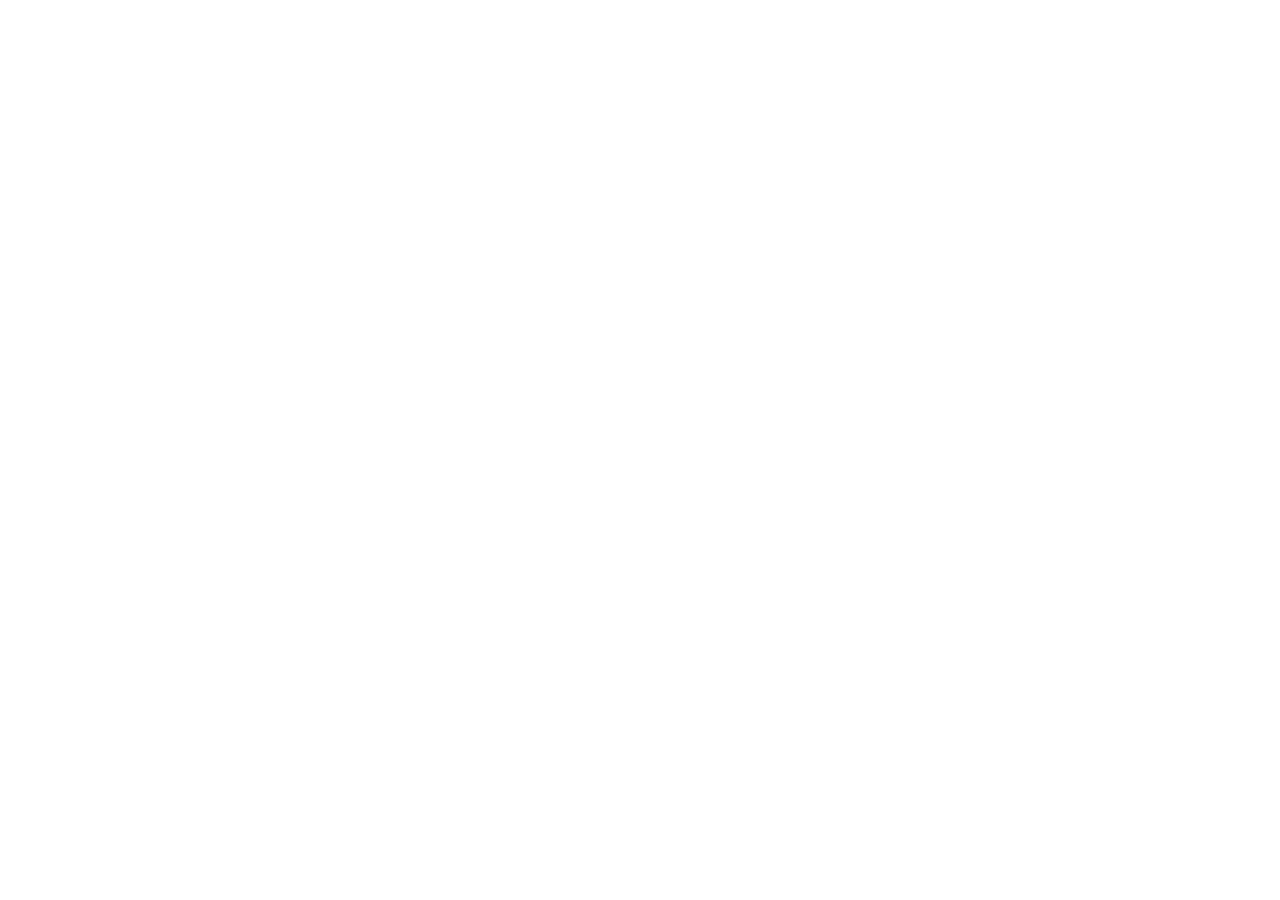
==== index.html @ 30a76b12 "se creo la base del proyecto" ====
<!doctype html>
<html lang="es">
  <head>
    <meta charset="UTF-8" />
    <meta name="viewport" content="width=device-width, initial-scale=1.0" />
    <title>Document</title>
  </head>
  <body></body>
</html>
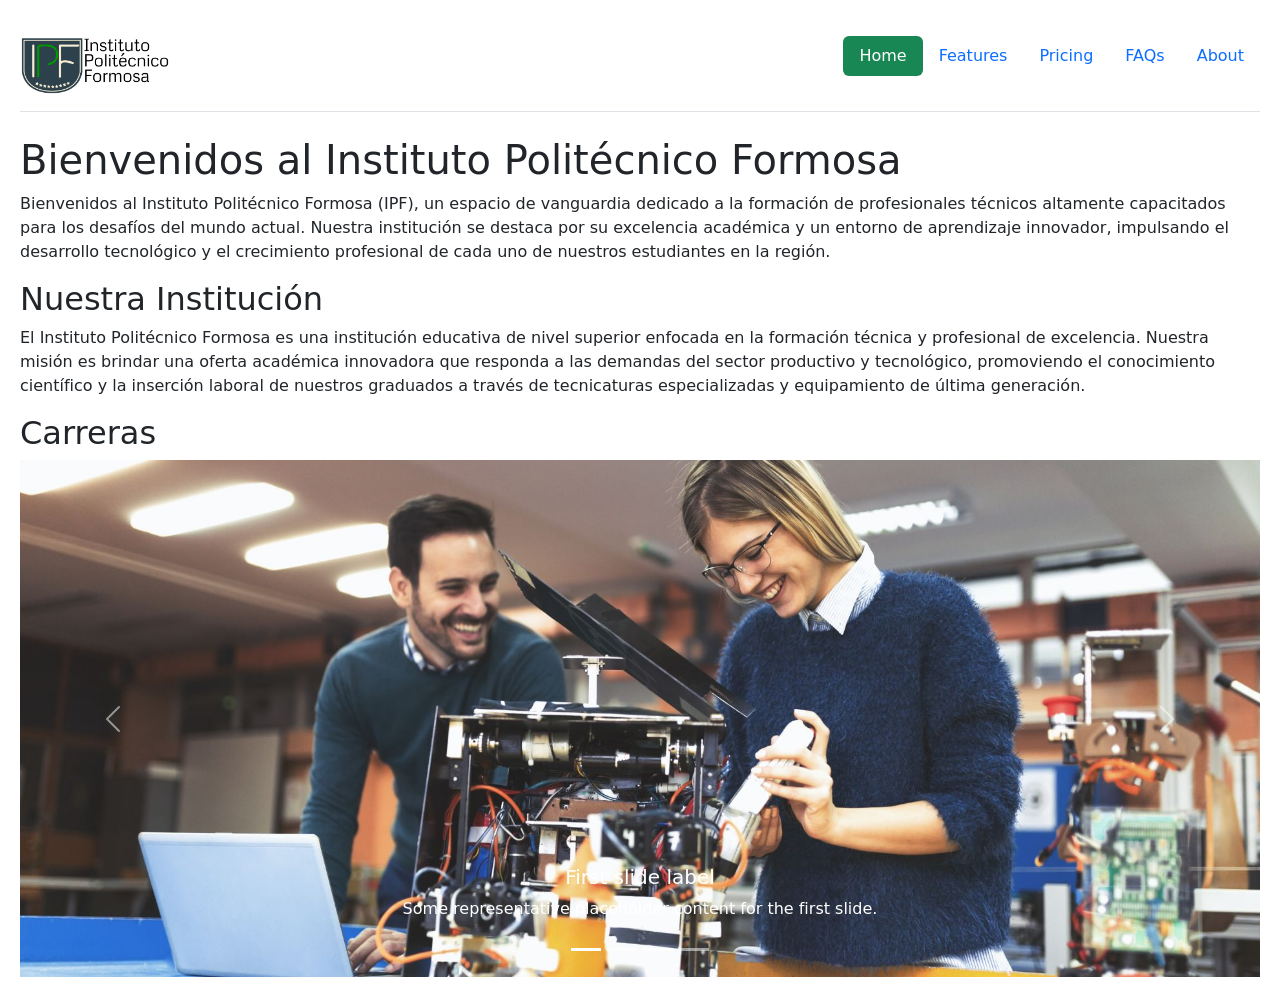
==== commit caf11dc2: "Se establecio la base de la pagina index" ====
--- a/index.html
+++ b/index.html
@@ -1,9 +1,110 @@
 <!doctype html>
 <html lang="es">
-  <head>
-    <meta charset="UTF-8" />
-    <meta name="viewport" content="width=device-width, initial-scale=1.0" />
-    <title>Document</title>
-  </head>
-  <body></body>
-</html>
+
+<head>
+  <meta charset="UTF-8" />
+  <meta name="viewport" content="width=device-width, initial-scale=1.0" />
+  <link href="https://cdn.jsdelivr.net/npm/bootstrap@5.3.8/dist/css/bootstrap.min.css" rel="stylesheet"
+    integrity="sha384-sRIl4kxILFvY47J16cr9ZwB07vP4J8+LH7qKQnuqkuIAvNWLzeN8tE5YBujZqJLB" crossorigin="anonymous">
+  <link rel="stylesheet" href="https://cdn.jsdelivr.net/npm/bootstrap-icons@1.13.1/font/bootstrap-icons.min.css">
+  <link rel="stylesheet" href="asset/css/styles.css">
+  <title>Document</title>
+</head>
+
+<body>
+  <header class="d-flex flex-wrap justify-content-center py-3 mb-4 border-bottom"> <a href="/"
+      class="d-flex align-items-center mb-3 mb-md-0 me-md-auto link-body-emphasis text-decoration-none">
+      <img src="asset/img/logo.png" alt="" srcset="" width="150px">
+    </a>
+    <nav>
+
+
+      <ul class="nav nav-pills">
+        <li class="nav-item"><a href="#" class="nav-link active bg-success" aria-current="page">Home</a></li>
+        <li class="nav-item"><a href="#" class="nav-link ">Features</a></li>
+        <li class="nav-item"><a href="#" class="nav-link">Pricing</a></li>
+        <li class="nav-item"><a href="#" class="nav-link">FAQs</a></li>
+        <li class="nav-item"><a href="#" class="nav-link">About</a></li>
+      </ul>
+    </nav>
+  </header>
+  <main>
+    <section class="">
+      <h1>Bienvenidos al Instituto Politécnico Formosa</h1>
+      <p>Bienvenidos al Instituto Politécnico Formosa (IPF), un espacio de vanguardia dedicado a la formación de
+        profesionales técnicos altamente capacitados para los desafíos del mundo actual. Nuestra institución se destaca
+        por su excelencia académica y un entorno de aprendizaje innovador, impulsando el desarrollo tecnológico y el
+        crecimiento profesional de cada uno de nuestros estudiantes en la región.</p>
+    </section>
+    <section>
+      <h2>Nuestra Institución</h2>
+      <p>El Instituto Politécnico Formosa es una institución educativa de nivel superior enfocada en la formación
+        técnica y profesional de excelencia. Nuestra misión es brindar una oferta académica innovadora que responda a
+        las demandas del sector productivo y tecnológico, promoviendo el conocimiento científico y la inserción laboral
+        de nuestros graduados a través de tecnicaturas especializadas y equipamiento de última generación.</p>
+    </section>
+    <section class="">
+      <h2>Carreras</h2>
+      <div id="carouselExampleCaptions" class="carousel slide">
+        <div class="carousel-indicators">
+          <button type="button" data-bs-target="#carouselExampleCaptions" data-bs-slide-to="0" class="active"
+            aria-current="true" aria-label="Slide 1"></button>
+          <button type="button" data-bs-target="#carouselExampleCaptions" data-bs-slide-to="1"
+            aria-label="Slide 2"></button>
+          <button type="button" data-bs-target="#carouselExampleCaptions" data-bs-slide-to="2"
+            aria-label="Slide 3"></button>
+          <button type="button" data-bs-target="#carouselExampleCaptions" data-bs-slide-to="3"
+            aria-label="Slide 4"></button>
+        </div>
+        <div class="carousel-inner">
+          <div class="carousel-item active">
+            <img src="asset/img/mecatronica.jpg" class="d-block w-100" alt="...">
+            <div class="carousel-caption d-none d-md-block">
+              <h5>First slide label</h5>
+              <p>Some representative placeholder content for the first slide.</p>
+            </div>
+          </div>
+          <div class="carousel-item">
+            <img src="asset/img/quimica industrial.jpg" class="d-block w-100" alt="...">
+            <div class="carousel-caption d-none d-md-block">
+              <h5>Second slide label</h5>
+              <p>Some representative placeholder content for the second slide.</p>
+            </div>
+          </div>
+          <div class="carousel-item">
+            <img src="asset/img/desarrollo multiplataforma.png" class="d-block w-100" alt="...">
+            <div class="carousel-caption d-none d-md-block">
+              <h5>Third slide label</h5>
+              <p>Some representative placeholder content for the third slide.</p>
+            </div>
+          </div>
+          <div class="carousel-item">
+            <img src="asset/img/telecomunicaciones.jpeg" class="d-block w-100" alt="...">
+            <div class="carousel-caption d-none d-md-block">
+              <h5>Third slide label</h5>
+              <p>Some representative placeholder content for the third slide.</p>
+            </div>
+          </div>
+        </div>
+        <button class="carousel-control-prev" type="button" data-bs-target="#carouselExampleCaptions"
+          data-bs-slide="prev">
+          <span class="carousel-control-prev-icon" aria-hidden="true"></span>
+          <span class="visually-hidden">Previous</span>
+        </button>
+        <button class="carousel-control-next" type="button" data-bs-target="#carouselExampleCaptions"
+          data-bs-slide="next">
+          <span class="carousel-control-next-icon" aria-hidden="true"></span>
+          <span class="visually-hidden">Next</span>
+        </button>
+      </div>
+    </section>
+  </main>
+  <footer>
+
+  </footer>
+  <script src="https://cdn.jsdelivr.net/npm/bootstrap@5.3.8/dist/js/bootstrap.bundle.min.js"
+    integrity="sha384-FKyoEForCGlyvwx9Hj09JcYn3nv7wiPVlz7YYwJrWVcXK/BmnVDxM+D2scQbITxI"
+    crossorigin="anonymous"></script>
+</body>
+
+</html>
--- a/asset/css/styles.css
+++ b/asset/css/styles.css
@@ -0,0 +1,5 @@
+body{
+    background-color: rgb(255, 255, 255) !important;
+    margin: 20px; 
+    box-sizing: border-box;
+} 
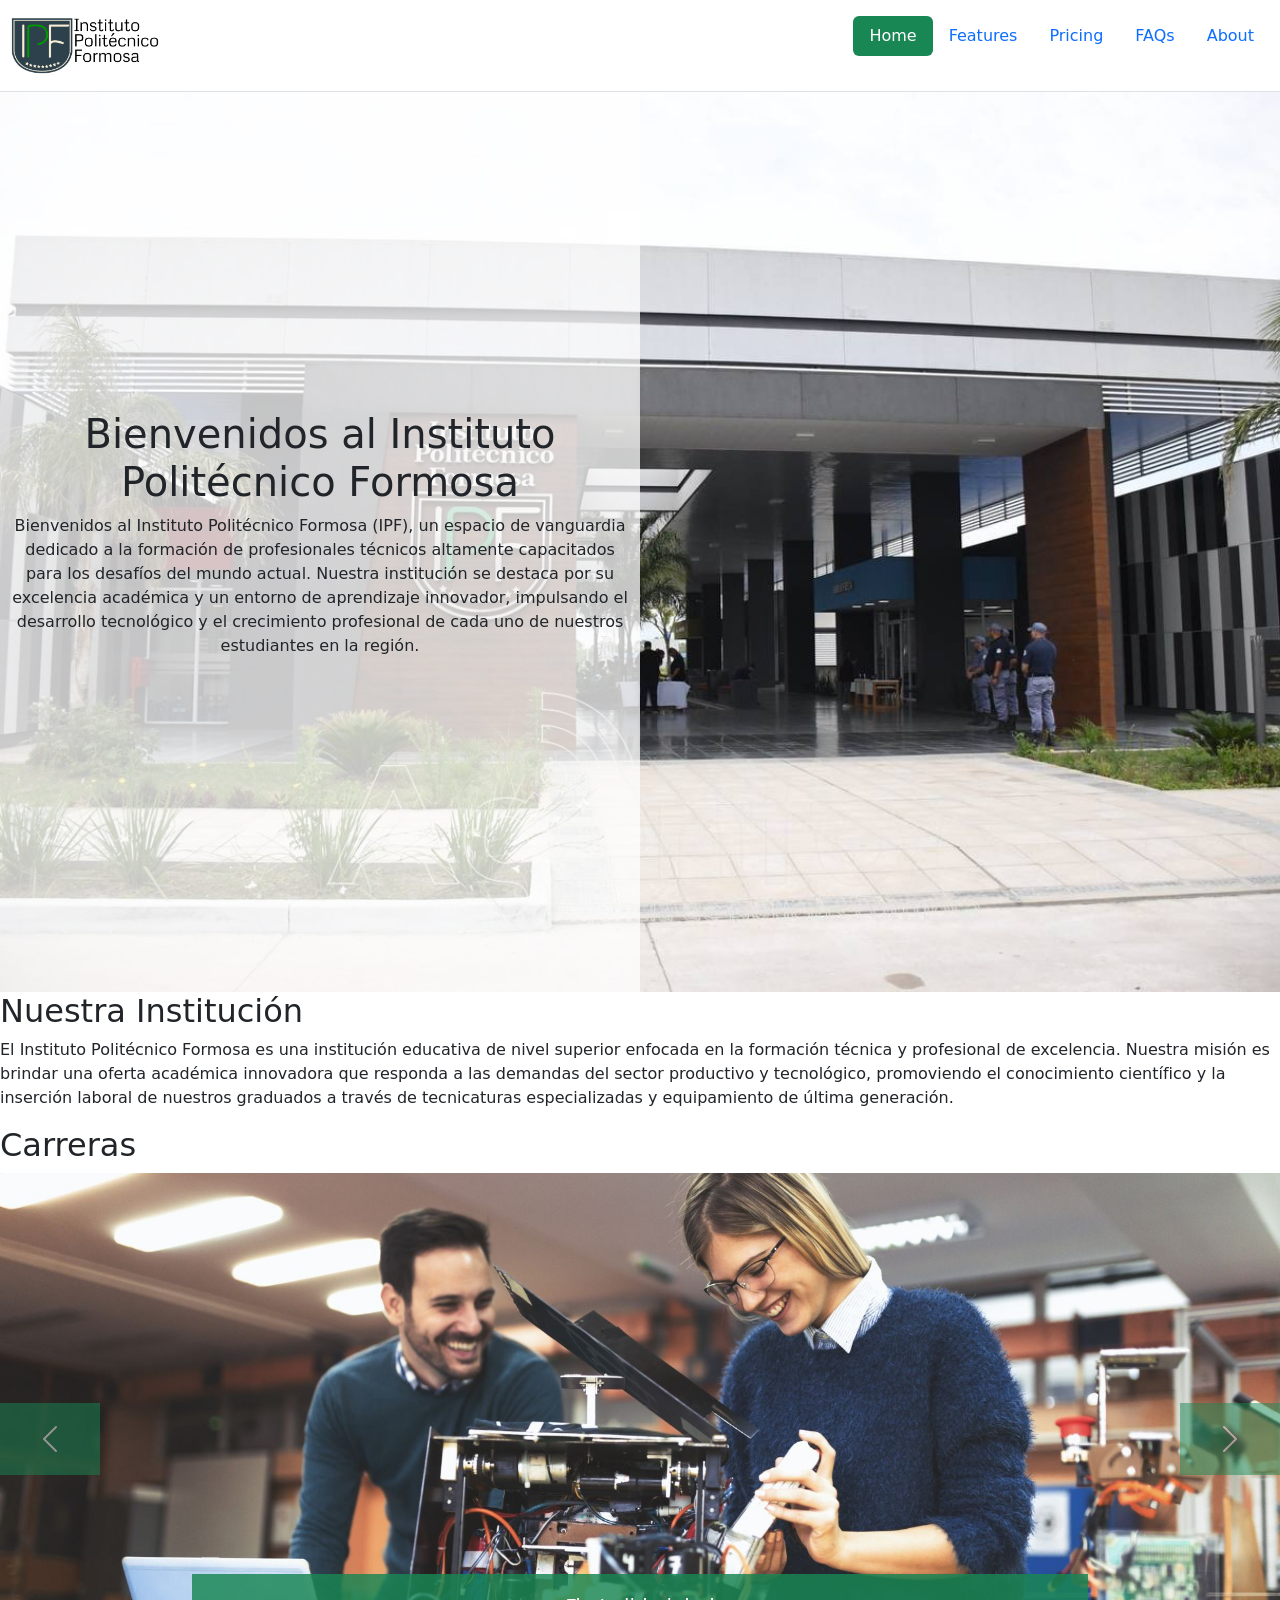
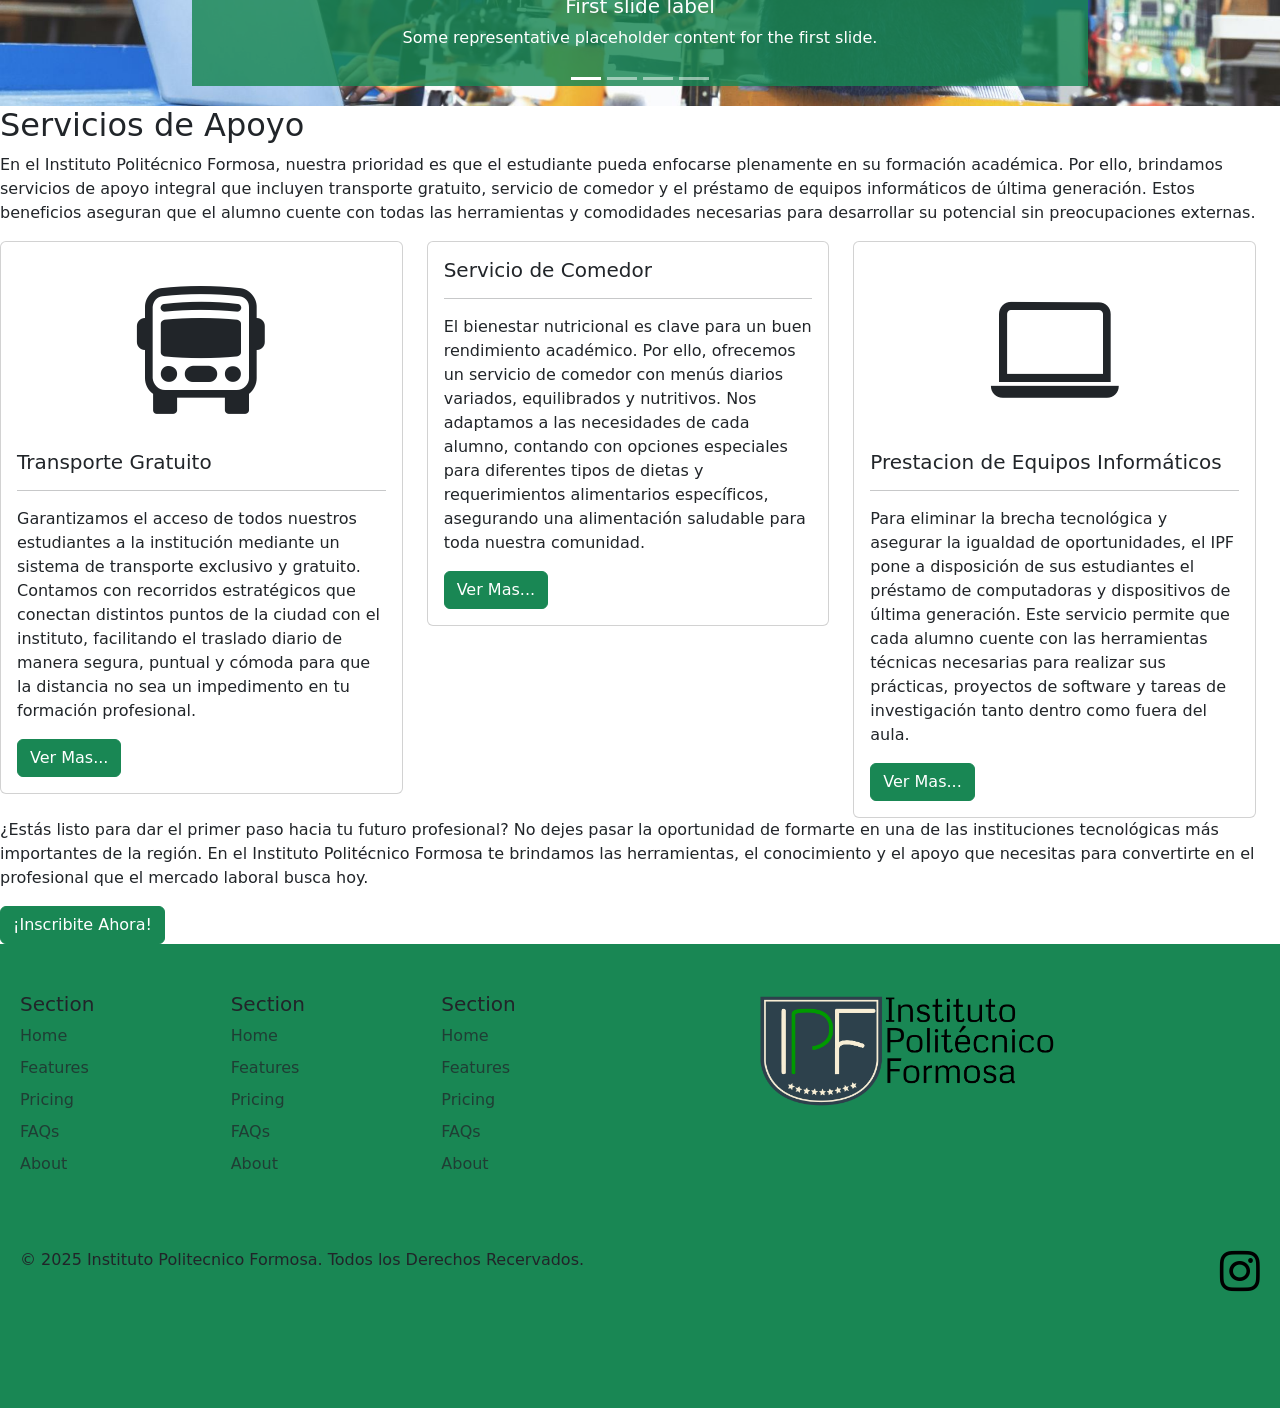
==== commit d65b2de3: "se determino el contenido de la pagina index" ====
--- a/index.html
+++ b/index.html
@@ -17,8 +17,6 @@
       <img src="asset/img/logo.png" alt="" srcset="" width="150px">
     </a>
     <nav>
-
-
       <ul class="nav nav-pills">
         <li class="nav-item"><a href="#" class="nav-link active bg-success" aria-current="page">Home</a></li>
         <li class="nav-item"><a href="#" class="nav-link ">Features</a></li>
@@ -28,13 +26,17 @@
       </ul>
     </nav>
   </header>
+  <div class='separador-nav'></div>
   <main>
-    <section class="">
-      <h1>Bienvenidos al Instituto Politécnico Formosa</h1>
-      <p>Bienvenidos al Instituto Politécnico Formosa (IPF), un espacio de vanguardia dedicado a la formación de
-        profesionales técnicos altamente capacitados para los desafíos del mundo actual. Nuestra institución se destaca
-        por su excelencia académica y un entorno de aprendizaje innovador, impulsando el desarrollo tecnológico y el
-        crecimiento profesional de cada uno de nuestros estudiantes en la región.</p>
+    <section class="bienvenida">
+      <div class="cont-text">
+        <h1>Bienvenidos al Instituto Politécnico Formosa</h1>
+        <p>Bienvenidos al Instituto Politécnico Formosa (IPF), un espacio de vanguardia dedicado a la formación de
+          profesionales técnicos altamente capacitados para los desafíos del mundo actual. Nuestra institución se
+          destaca
+          por su excelencia académica y un entorno de aprendizaje innovador, impulsando el desarrollo tecnológico y el
+          crecimiento profesional de cada uno de nuestros estudiantes en la región.</p>
+      </div>
     </section>
     <section>
       <h2>Nuestra Institución</h2>
@@ -45,7 +47,7 @@
     </section>
     <section class="">
       <h2>Carreras</h2>
-      <div id="carouselExampleCaptions" class="carousel slide">
+      <div id="carouselExampleCaptions" class="carousel slide ">
         <div class="carousel-indicators">
           <button type="button" data-bs-target="#carouselExampleCaptions" data-bs-slide-to="0" class="active"
             aria-current="true" aria-label="Slide 1"></button>
@@ -86,21 +88,125 @@
             </div>
           </div>
         </div>
-        <button class="carousel-control-prev" type="button" data-bs-target="#carouselExampleCaptions"
+        <button class="carousel-control-prev bg-success" type="button" data-bs-target="#carouselExampleCaptions"
           data-bs-slide="prev">
           <span class="carousel-control-prev-icon" aria-hidden="true"></span>
           <span class="visually-hidden">Previous</span>
         </button>
-        <button class="carousel-control-next" type="button" data-bs-target="#carouselExampleCaptions"
+        <button class="carousel-control-next bg-success" type="button" data-bs-target="#carouselExampleCaptions"
           data-bs-slide="next">
           <span class="carousel-control-next-icon" aria-hidden="true"></span>
           <span class="visually-hidden">Next</span>
         </button>
       </div>
     </section>
+    <section>
+      <h2>Servicios de Apoyo</h2>
+      <p>En el Instituto Politécnico Formosa, nuestra prioridad es que el estudiante pueda enfocarse plenamente en su
+        formación académica. Por ello, brindamos servicios de apoyo integral que incluyen transporte gratuito, servicio
+        de comedor y el préstamo de equipos informáticos de última generación. Estos beneficios aseguran que el alumno
+        cuente con todas las herramientas y comodidades necesarias para desarrollar su potencial sin preocupaciones
+        externas.</p>
+      <div class="row servicios">
+        <div class="col-sm-4 mb-3 mb-sm-0">
+          <div class="card">
+            <div class="card-body">
+              <div class="icon-card"><i class="bi bi-bus-front"></i></div>
+              <h5 class="card-title">Transporte Gratuito</h5>
+              <hr>
+              <p class="card-text">Garantizamos el acceso de todos nuestros estudiantes a la institución mediante un
+                sistema de transporte exclusivo y gratuito. Contamos con recorridos estratégicos que conectan distintos
+                puntos de la ciudad con el instituto, facilitando el traslado diario de manera segura, puntual y cómoda
+                para que la distancia no sea un impedimento en tu formación profesional.</p>
+              <a href="#" class="btn btn-success">Ver Mas...</a>
+            </div>
+          </div>
+        </div>
+        <div class="col-sm-4">
+          <div class="card">
+            <div class="card-body">
+              <div class="icon-card"><i class="bi bi-fork-knife"></i></div>
+              <h5 class="card-title">Servicio de Comedor</h5>
+              <hr>
+              <p class="card-text">El bienestar nutricional es clave para un buen rendimiento académico. Por ello,
+                ofrecemos un servicio de comedor con menús diarios variados, equilibrados y nutritivos. Nos adaptamos a
+                las necesidades de cada alumno, contando con opciones especiales para diferentes tipos de dietas y
+                requerimientos alimentarios específicos, asegurando una alimentación saludable para toda nuestra
+                comunidad.</p>
+              <a href="#" class="btn btn-success">Ver Mas...</a>
+            </div>
+          </div>
+        </div>
+        <div class="col-sm-4">
+          <div class="card">
+            <div class="card-body">
+              <div class="icon-card"><i class="bi bi-laptop"></i></div>
+              <h5 class="card-title">Prestacion de Equipos Informáticos</h5>
+              <hr>
+              <p class="card-text">Para eliminar la brecha tecnológica y asegurar la igualdad de oportunidades, el IPF
+                pone a disposición de sus estudiantes el préstamo de computadoras y dispositivos de última generación.
+                Este servicio permite que cada alumno cuente con las herramientas técnicas necesarias para realizar sus
+                prácticas, proyectos de software y tareas de investigación tanto dentro como fuera del aula.</p>
+              <a href="#" class="btn btn-success">Ver Mas...</a>
+            </div>
+          </div>
+        </div>
+      </div>
+    </section>
+    <section>
+      <p>
+        ¿Estás listo para dar el primer paso hacia tu futuro profesional? No dejes pasar la oportunidad de formarte en
+        una de las instituciones tecnológicas más importantes de la región. En el Instituto Politécnico Formosa te
+        brindamos las herramientas, el conocimiento y el apoyo que necesitas para convertirte en el profesional que el
+        mercado laboral busca hoy.
+      </p>
+      <a href="#" class="btn btn-success">¡Inscribite Ahora!</a>
+    </section>
   </main>
-  <footer>
-
+  <footer class="py-5 bg-success">
+    <div class="row">
+      <div class="col-6 col-md-2 mb-3">
+        <h5>Section</h5>
+        <ul class="nav flex-column">
+          <li class="nav-item mb-2"><a href="#" class="nav-link p-0 text-body-secondary">Home</a></li>
+          <li class="nav-item mb-2"><a href="#" class="nav-link p-0 text-body-secondary">Features</a></li>
+          <li class="nav-item mb-2"><a href="#" class="nav-link p-0 text-body-secondary">Pricing</a></li>
+          <li class="nav-item mb-2"><a href="#" class="nav-link p-0 text-body-secondary">FAQs</a></li>
+          <li class="nav-item mb-2"><a href="#" class="nav-link p-0 text-body-secondary">About</a></li>
+        </ul>
+      </div>
+      <div class="col-6 col-md-2 mb-3">
+        <h5>Section</h5>
+        <ul class="nav flex-column">
+          <li class="nav-item mb-2"><a href="#" class="nav-link p-0 text-body-secondary">Home</a></li>
+          <li class="nav-item mb-2"><a href="#" class="nav-link p-0 text-body-secondary">Features</a></li>
+          <li class="nav-item mb-2"><a href="#" class="nav-link p-0 text-body-secondary">Pricing</a></li>
+          <li class="nav-item mb-2"><a href="#" class="nav-link p-0 text-body-secondary">FAQs</a></li>
+          <li class="nav-item mb-2"><a href="#" class="nav-link p-0 text-body-secondary">About</a></li>
+        </ul>
+      </div>
+      <div class="col-6 col-md-2 mb-3">
+        <h5>Section</h5>
+        <ul class="nav flex-column">
+          <li class="nav-item mb-2"><a href="#" class="nav-link p-0 text-body-secondary">Home</a></li>
+          <li class="nav-item mb-2"><a href="#" class="nav-link p-0 text-body-secondary">Features</a></li>
+          <li class="nav-item mb-2"><a href="#" class="nav-link p-0 text-body-secondary">Pricing</a></li>
+          <li class="nav-item mb-2"><a href="#" class="nav-link p-0 text-body-secondary">FAQs</a></li>
+          <li class="nav-item mb-2"><a href="#" class="nav-link p-0 text-body-secondary">About</a></li>
+        </ul>
+      </div>
+      <div class="col-md-5 offset-md-1 mb-3">
+        <img src="asset/img/logo.png" alt="" srcset="" width="300px">
+      </div>
+    </div>
+    <div class="d-flex flex-column flex-sm-row justify-content-between py-4 my-4 ">
+      <p>© 2025 Instituto Politecnico Formosa. Todos los Derechos Recervados.</p>
+      <ul class="list-unstyled d-flex">
+        <li class="ms-3"><a class="link-body-emphasis display-6" href="#" aria-label="Facebook">
+            <i class="bi bi-instagram tex"></i>
+          </a></li>
+      </ul>
+    </div>
   </footer>
   <script src="https://cdn.jsdelivr.net/npm/bootstrap@5.3.8/dist/js/bootstrap.bundle.min.js"
     integrity="sha384-FKyoEForCGlyvwx9Hj09JcYn3nv7wiPVlz7YYwJrWVcXK/BmnVDxM+D2scQbITxI"
--- a/asset/css/styles.css
+++ b/asset/css/styles.css
@@ -1,5 +1,67 @@
 body{
+    margin: 0;
+    padding: 0;
     background-color: rgb(255, 255, 255) !important;
-    margin: 20px; 
     box-sizing: border-box;
 } 
+
+header{
+    position: fixed;
+    z-index: 6;
+    width: 100%;
+    padding: 10px;
+    background-color: rgba(255, 255, 255, 0.842);
+}
+
+.separador-nav{
+    height: 92px;
+}
+
+.icon-card{
+    font-size: 128px;
+    text-align: center;
+}
+
+footer{
+padding: 20px;
+}
+
+.servicios{
+    width: 100%;
+    box-sizing: border-box;
+}
+
+
+.carousel-control-prev,
+.carousel-control-next{
+    max-height: 100px;
+    width: 100px;
+    align-self: center;
+    padding: 20px 0;
+    box-sizing: border-box;
+}
+
+.carousel-caption{
+   background-color: rgba(25, 135, 84, 0.829) !important;
+}
+
+.bienvenida{
+    width: 100%;
+    min-height:100vh;
+    background-image: url(../img/ipffachada.jpeg);
+    background-size: cover;
+    background-position: center;
+    display: flex;
+}
+
+.cont-text{
+    background-color: rgba(255, 255, 255, 0.74);
+    padding: 10px;
+    max-width: 50%;
+    
+    display: flex;
+    flex-direction: column;   /* Alinea H1 y P uno arriba del otro */
+    justify-content: center;  /* Centrado vertical */
+    align-items: center;      /* Centrado horizontal */
+    text-align: center;
+}
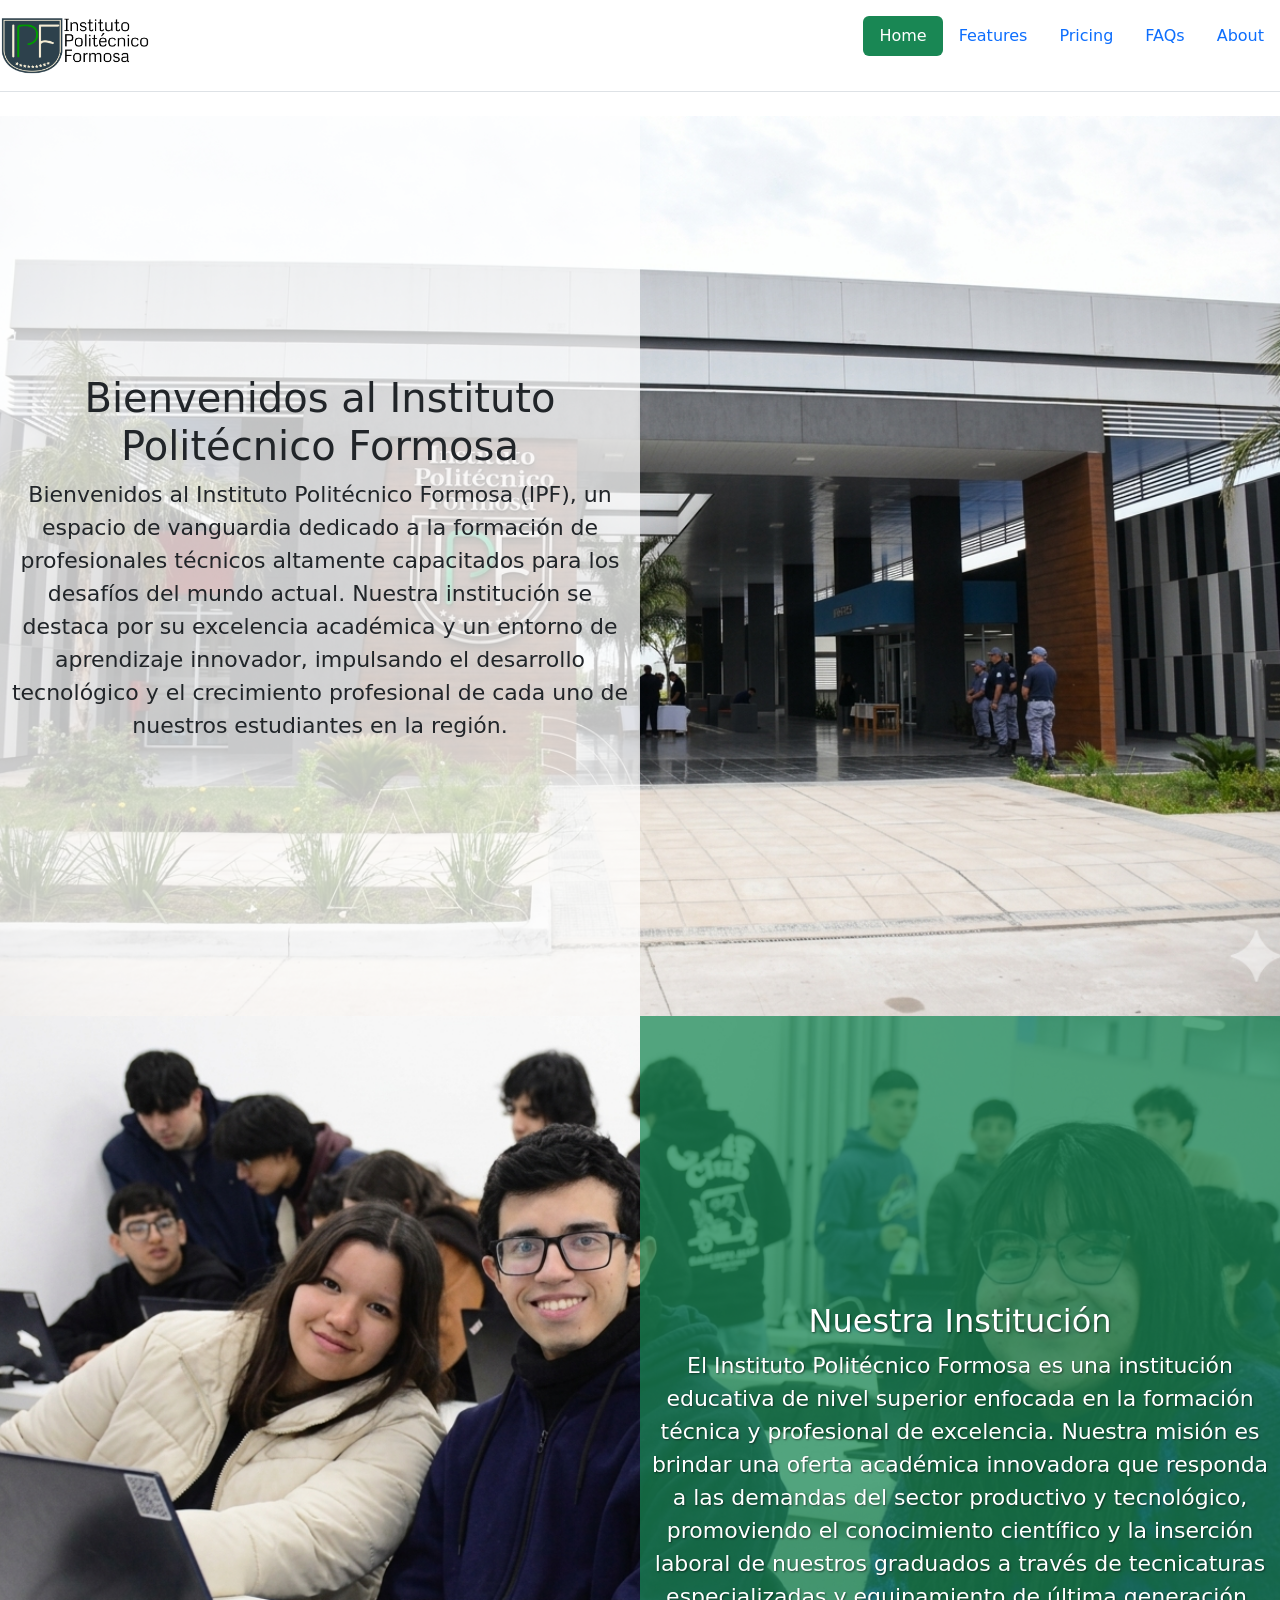
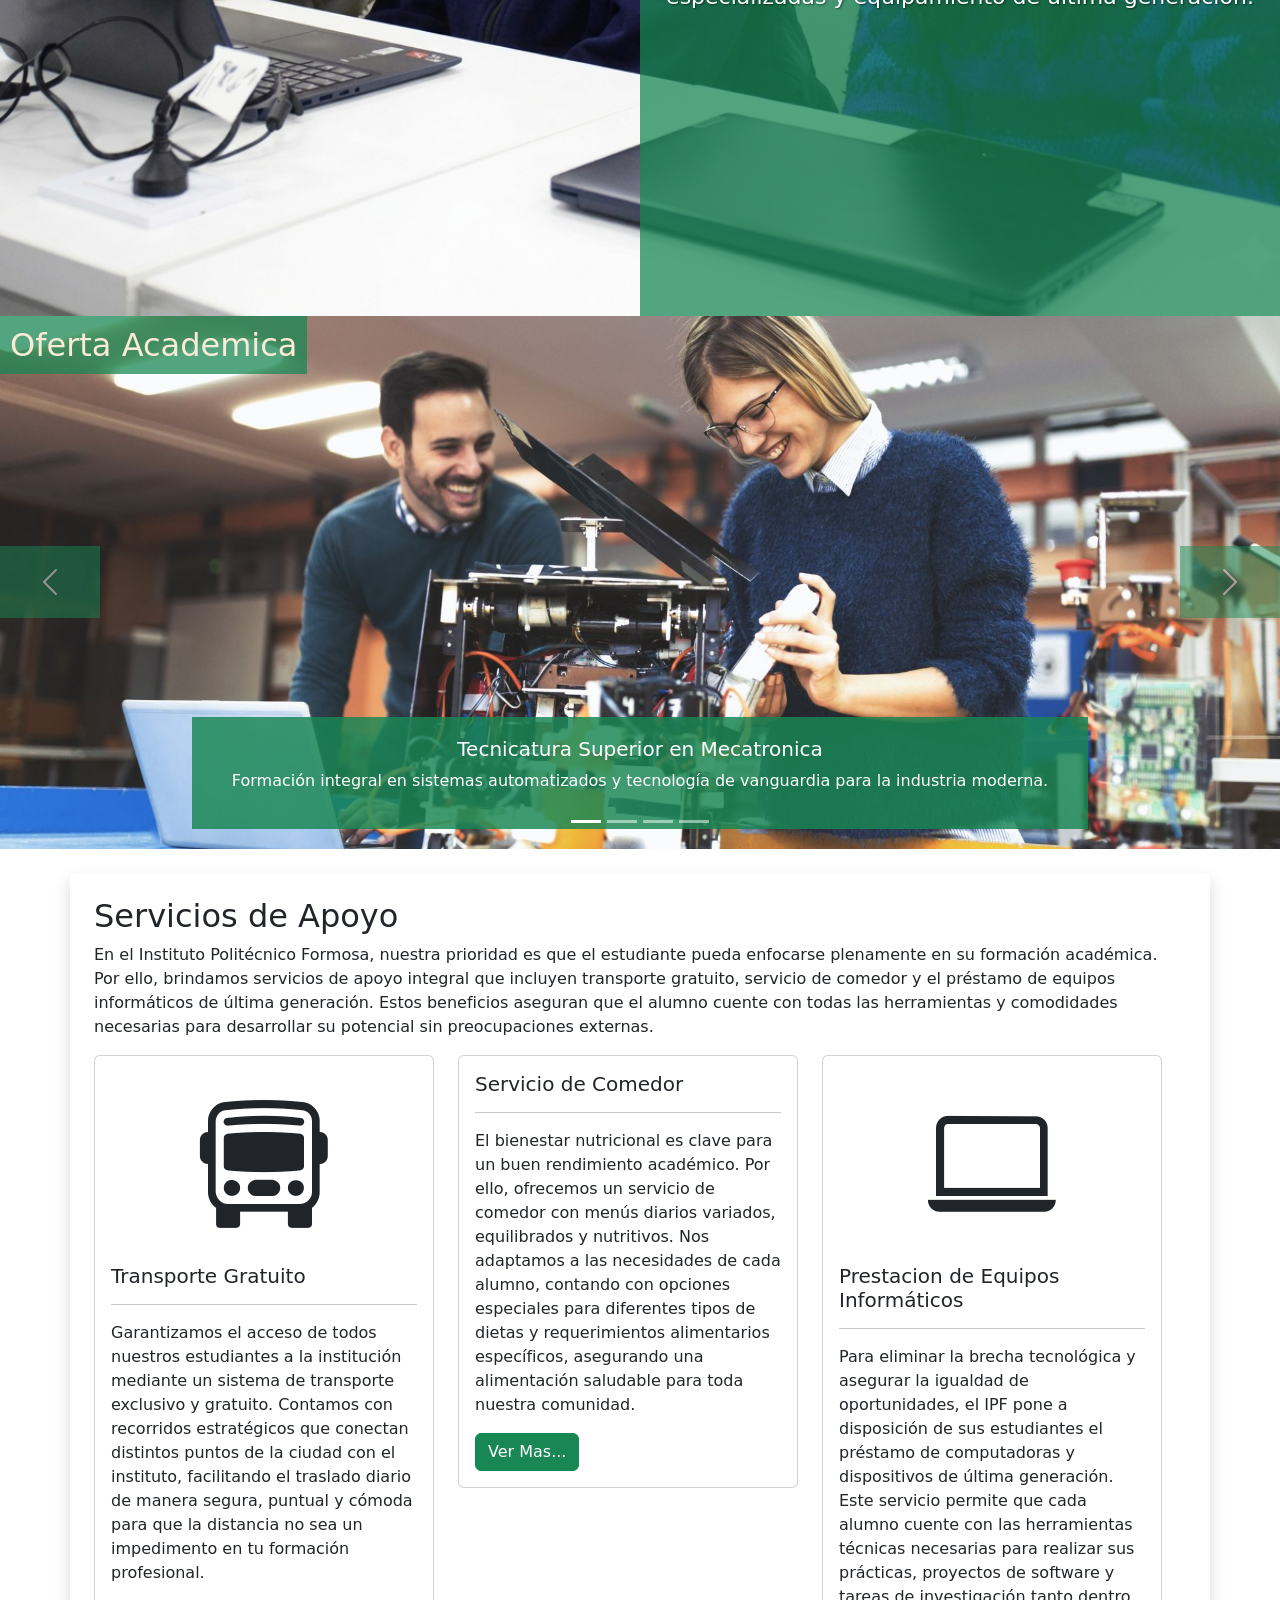
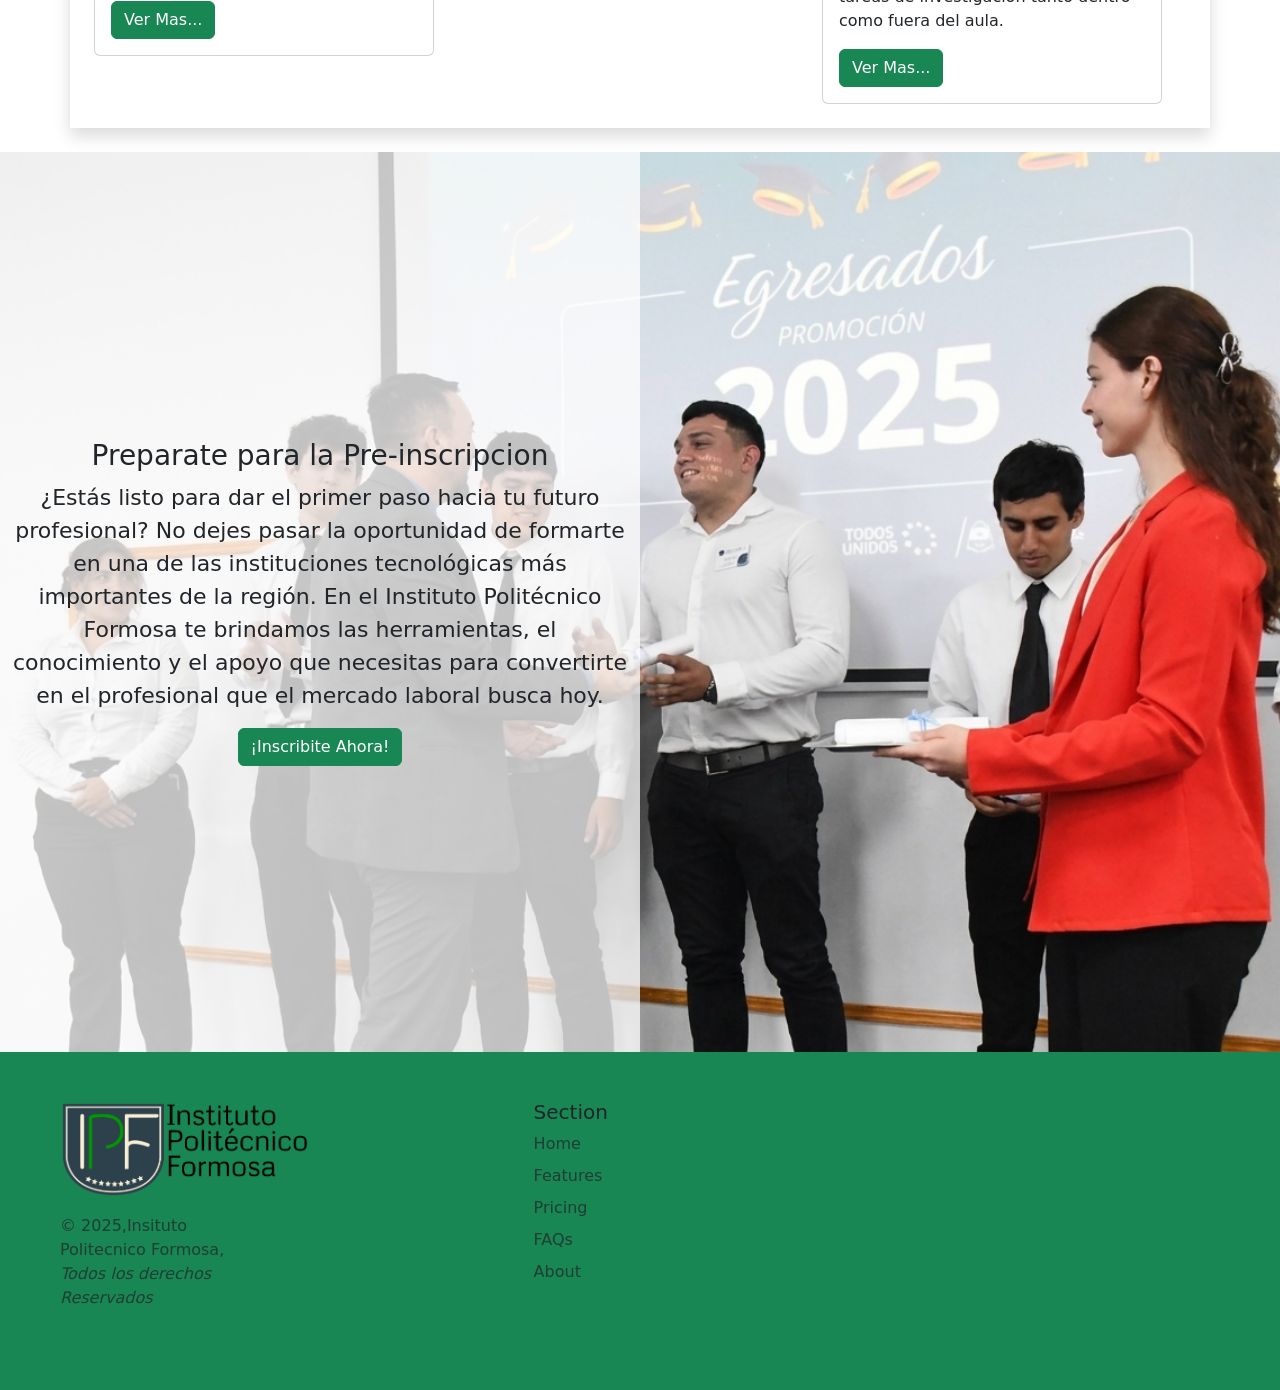
==== commit 4110b3dd: "se termino de dar estilos a la pagina index.html" ====
--- a/index.html
+++ b/index.html
@@ -26,7 +26,6 @@
       </ul>
     </nav>
   </header>
-  <div class='separador-nav'></div>
   <main>
     <section class="bienvenida">
       <div class="cont-text">
@@ -38,15 +37,18 @@
           crecimiento profesional de cada uno de nuestros estudiantes en la región.</p>
       </div>
     </section>
-    <section>
-      <h2>Nuestra Institución</h2>
-      <p>El Instituto Politécnico Formosa es una institución educativa de nivel superior enfocada en la formación
-        técnica y profesional de excelencia. Nuestra misión es brindar una oferta académica innovadora que responda a
-        las demandas del sector productivo y tecnológico, promoviendo el conocimiento científico y la inserción laboral
-        de nuestros graduados a través de tecnicaturas especializadas y equipamiento de última generación.</p>
+    <section class="insti">
+      <div class="cont-text-reverse">
+        <h2>Nuestra Institución</h2>
+        <p>El Instituto Politécnico Formosa es una institución educativa de nivel superior enfocada en la formación
+          técnica y profesional de excelencia. Nuestra misión es brindar una oferta académica innovadora que responda a
+          las demandas del sector productivo y tecnológico, promoviendo el conocimiento científico y la inserción
+          laboral
+          de nuestros graduados a través de tecnicaturas especializadas y equipamiento de última generación.</p>
+      </div>
     </section>
-    <section class="">
-      <h2>Carreras</h2>
+    <section class="carreras">
+      <h2>Oferta Academica</h2>
       <div id="carouselExampleCaptions" class="carousel slide ">
         <div class="carousel-indicators">
           <button type="button" data-bs-target="#carouselExampleCaptions" data-bs-slide-to="0" class="active"
@@ -62,29 +64,31 @@
           <div class="carousel-item active">
             <img src="asset/img/mecatronica.jpg" class="d-block w-100" alt="...">
             <div class="carousel-caption d-none d-md-block">
-              <h5>First slide label</h5>
-              <p>Some representative placeholder content for the first slide.</p>
+              <h5>Tecnicatura Superior en Mecatronica</h5>
+              <p>Formación integral en sistemas automatizados y tecnología de vanguardia para la industria moderna.</p>
             </div>
           </div>
           <div class="carousel-item">
             <img src="asset/img/quimica industrial.jpg" class="d-block w-100" alt="...">
             <div class="carousel-caption d-none d-md-block">
-              <h5>Second slide label</h5>
-              <p>Some representative placeholder content for the second slide.</p>
+              <h5>Tecnicatura Superior en Química Industrial</h5>
+              <p>Especialización en procesos químicos y control de calidad para el desarrollo industrial sostenible.</p>
             </div>
           </div>
           <div class="carousel-item">
             <img src="asset/img/desarrollo multiplataforma.png" class="d-block w-100" alt="...">
             <div class="carousel-caption d-none d-md-block">
-              <h5>Third slide label</h5>
-              <p>Some representative placeholder content for the third slide.</p>
+              <h5>Tecnicatura Superior en Desarrollo de Software Multiplataforma</h5>
+              <p>Diseño y creación de soluciones digitales innovadoras con alcance en dispositivos móviles, web y
+                escritorio.</p>
             </div>
           </div>
           <div class="carousel-item">
             <img src="asset/img/telecomunicaciones.jpeg" class="d-block w-100" alt="...">
             <div class="carousel-caption d-none d-md-block">
-              <h5>Third slide label</h5>
-              <p>Some representative placeholder content for the third slide.</p>
+              <h5>Tecnicatura Superior en Telecomunicaciones</h5>
+              <p>Implementación y gestión de redes de conectividad avanzadas para la integración de sistemas de
+                comunicación global.</p>
             </div>
           </div>
         </div>
@@ -100,7 +104,7 @@
         </button>
       </div>
     </section>
-    <section>
+    <section class="container my-4 shadow p-4 ">
       <h2>Servicios de Apoyo</h2>
       <p>En el Instituto Politécnico Formosa, nuestra prioridad es que el estudiante pueda enfocarse plenamente en su
         formación académica. Por ello, brindamos servicios de apoyo integral que incluyen transporte gratuito, servicio
@@ -153,19 +157,27 @@
         </div>
       </div>
     </section>
-    <section>
-      <p>
-        ¿Estás listo para dar el primer paso hacia tu futuro profesional? No dejes pasar la oportunidad de formarte en
-        una de las instituciones tecnológicas más importantes de la región. En el Instituto Politécnico Formosa te
-        brindamos las herramientas, el conocimiento y el apoyo que necesitas para convertirte en el profesional que el
-        mercado laboral busca hoy.
-      </p>
-      <a href="#" class="btn btn-success">¡Inscribite Ahora!</a>
+    <section class="final-index">
+      <div class="cont-text">
+        <h3>Preparate para la Pre-inscripcion</h3>
+        <p>
+          ¿Estás listo para dar el primer paso hacia tu futuro profesional? No dejes pasar la oportunidad de formarte en
+          una de las instituciones tecnológicas más importantes de la región. En el Instituto Politécnico Formosa te
+          brindamos las herramientas, el conocimiento y el apoyo que necesitas para convertirte en el profesional que el
+          mercado laboral busca hoy.
+        </p>
+        <a href="#" class="btn btn-success">¡Inscribite Ahora!</a>
+      </div>
     </section>
   </main>
-  <footer class="py-5 bg-success">
-    <div class="row">
-      <div class="col-6 col-md-2 mb-3">
+  <div class=" bg-success">
+    <footer class="row row-cols-1 row-cols-sm-2 row-cols-md-5 p-5 ">
+      <div class="col mb-3"> <a href="/" class="d-flex align-items-center mb-3 link-body-emphasis text-decoration-none"
+          aria-label="Bootstrap"><img src="asset/img/logo.png" alt="" srcset="" width="250px"></a>
+        <p class="text-body-secondary">© 2025,Insituto Politecnico Formosa, <em>Todos los derechos Reservados</em></p>
+      </div>
+      <div class="col mb-3"></div>
+      <div class="col mb-3">
         <h5>Section</h5>
         <ul class="nav flex-column">
           <li class="nav-item mb-2"><a href="#" class="nav-link p-0 text-body-secondary">Home</a></li>
@@ -175,39 +187,8 @@
           <li class="nav-item mb-2"><a href="#" class="nav-link p-0 text-body-secondary">About</a></li>
         </ul>
       </div>
-      <div class="col-6 col-md-2 mb-3">
-        <h5>Section</h5>
-        <ul class="nav flex-column">
-          <li class="nav-item mb-2"><a href="#" class="nav-link p-0 text-body-secondary">Home</a></li>
-          <li class="nav-item mb-2"><a href="#" class="nav-link p-0 text-body-secondary">Features</a></li>
-          <li class="nav-item mb-2"><a href="#" class="nav-link p-0 text-body-secondary">Pricing</a></li>
-          <li class="nav-item mb-2"><a href="#" class="nav-link p-0 text-body-secondary">FAQs</a></li>
-          <li class="nav-item mb-2"><a href="#" class="nav-link p-0 text-body-secondary">About</a></li>
-        </ul>
-      </div>
-      <div class="col-6 col-md-2 mb-3">
-        <h5>Section</h5>
-        <ul class="nav flex-column">
-          <li class="nav-item mb-2"><a href="#" class="nav-link p-0 text-body-secondary">Home</a></li>
-          <li class="nav-item mb-2"><a href="#" class="nav-link p-0 text-body-secondary">Features</a></li>
-          <li class="nav-item mb-2"><a href="#" class="nav-link p-0 text-body-secondary">Pricing</a></li>
-          <li class="nav-item mb-2"><a href="#" class="nav-link p-0 text-body-secondary">FAQs</a></li>
-          <li class="nav-item mb-2"><a href="#" class="nav-link p-0 text-body-secondary">About</a></li>
-        </ul>
-      </div>
-      <div class="col-md-5 offset-md-1 mb-3">
-        <img src="asset/img/logo.png" alt="" srcset="" width="300px">
-      </div>
-    </div>
-    <div class="d-flex flex-column flex-sm-row justify-content-between py-4 my-4 ">
-      <p>© 2025 Instituto Politecnico Formosa. Todos los Derechos Recervados.</p>
-      <ul class="list-unstyled d-flex">
-        <li class="ms-3"><a class="link-body-emphasis display-6" href="#" aria-label="Facebook">
-            <i class="bi bi-instagram tex"></i>
-          </a></li>
-      </ul>
-    </div>
-  </footer>
+    </footer>
+  </div>
   <script src="https://cdn.jsdelivr.net/npm/bootstrap@5.3.8/dist/js/bootstrap.bundle.min.js"
     integrity="sha384-FKyoEForCGlyvwx9Hj09JcYn3nv7wiPVlz7YYwJrWVcXK/BmnVDxM+D2scQbITxI"
     crossorigin="anonymous"></script>
--- a/asset/css/styles.css
+++ b/asset/css/styles.css
@@ -6,15 +6,7 @@
 } 
 
 header{
-    position: fixed;
-    z-index: 6;
     width: 100%;
-    padding: 10px;
-    background-color: rgba(255, 255, 255, 0.842);
-}
-
-.separador-nav{
-    height: 92px;
 }
 
 .icon-card{
@@ -23,7 +15,7 @@
 }
 
 footer{
-padding: 20px;
+    margin: 0 !important;
 }
 
 .servicios{
@@ -48,7 +40,7 @@
 .bienvenida{
     width: 100%;
     min-height:100vh;
-    background-image: url(../img/ipffachada.jpeg);
+    background-image: url(../img/Gemini_Generated_Image_fvf691fvf691fvf6.png);
     background-size: cover;
     background-position: center;
     display: flex;
@@ -64,4 +56,52 @@
     justify-content: center;  /* Centrado vertical */
     align-items: center;      /* Centrado horizontal */
     text-align: center;
+    font-size: 22px;
+}
+
+.cont-text-reverse{
+    background-color: rgba(25, 135, 84, 0.74);
+    padding: 10px;
+    max-width: 50%;
+    color: white;
+    
+    display: flex;
+    flex-direction: column;   /* Alinea H1 y P uno arriba del otro */
+    justify-content: center;  /* Centrado vertical */
+    align-items: center;      /* Centrado horizontal */
+    text-align: center;
+    text-shadow: 1px 1px 2px rgba(0,0,0,0.5);
+    font-size: 22px;
+}
+
+.insti{
+    width: 100%;
+    min-height:100vh;
+    background-image: url(../img/Gemini_Generated_Image_rvsljlrvsljlrvsl.png);
+    background-size: cover;
+    background-position: center;
+    display: flex;
+    justify-content: flex-end;
+}
+
+.carreras h2{
+    z-index: 6;
+    position: absolute;
+    padding: 10px;
+    color: antiquewhite;
+    background-color: rgba(25, 135, 84, 0.74);
+}
+
+.serv{
+    margin: 10px;
+}
+
+.final-index{
+    width: 100%;
+    min-height:100vh;
+    background-image: url(../img/Gemini_Generated_Image_xlekuhxlekuhxlek.png);
+    background-size: cover;
+    background-position: center;
+    display: flex;
+    justify-content: start;
 }
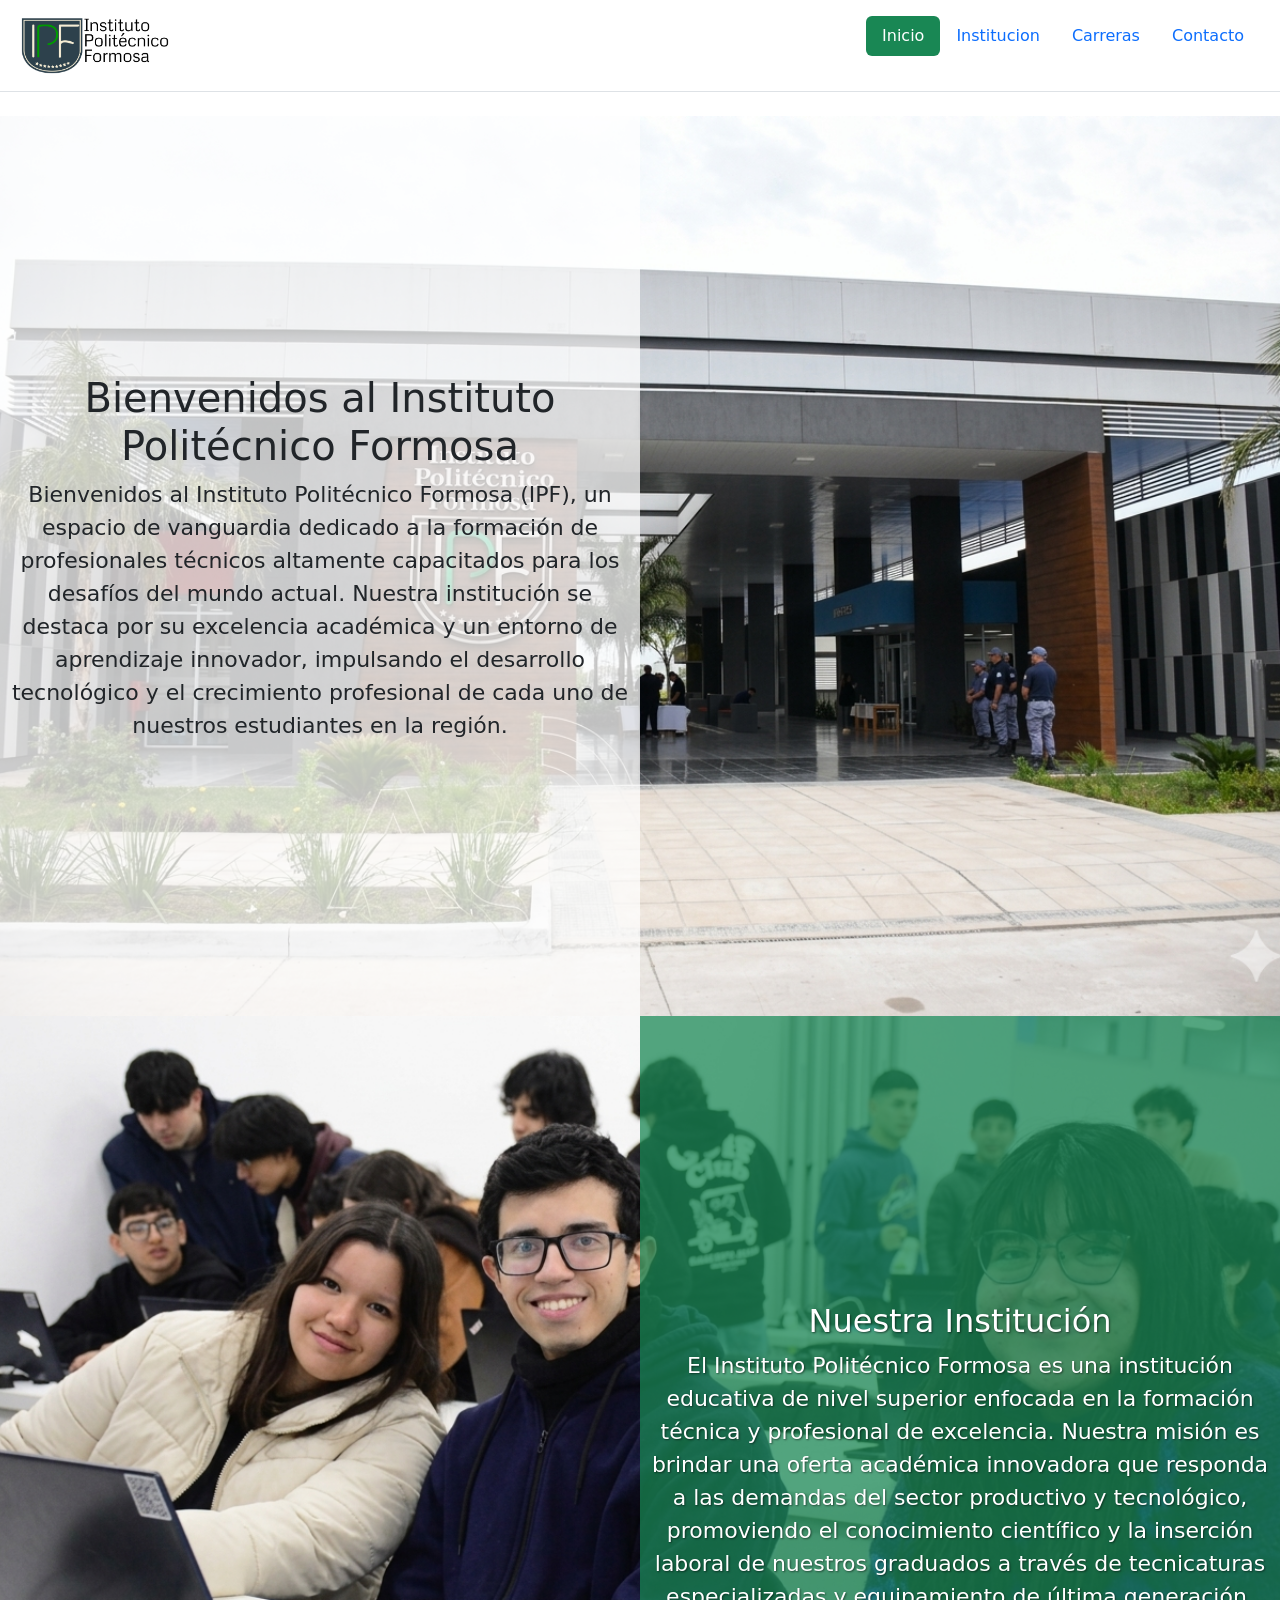
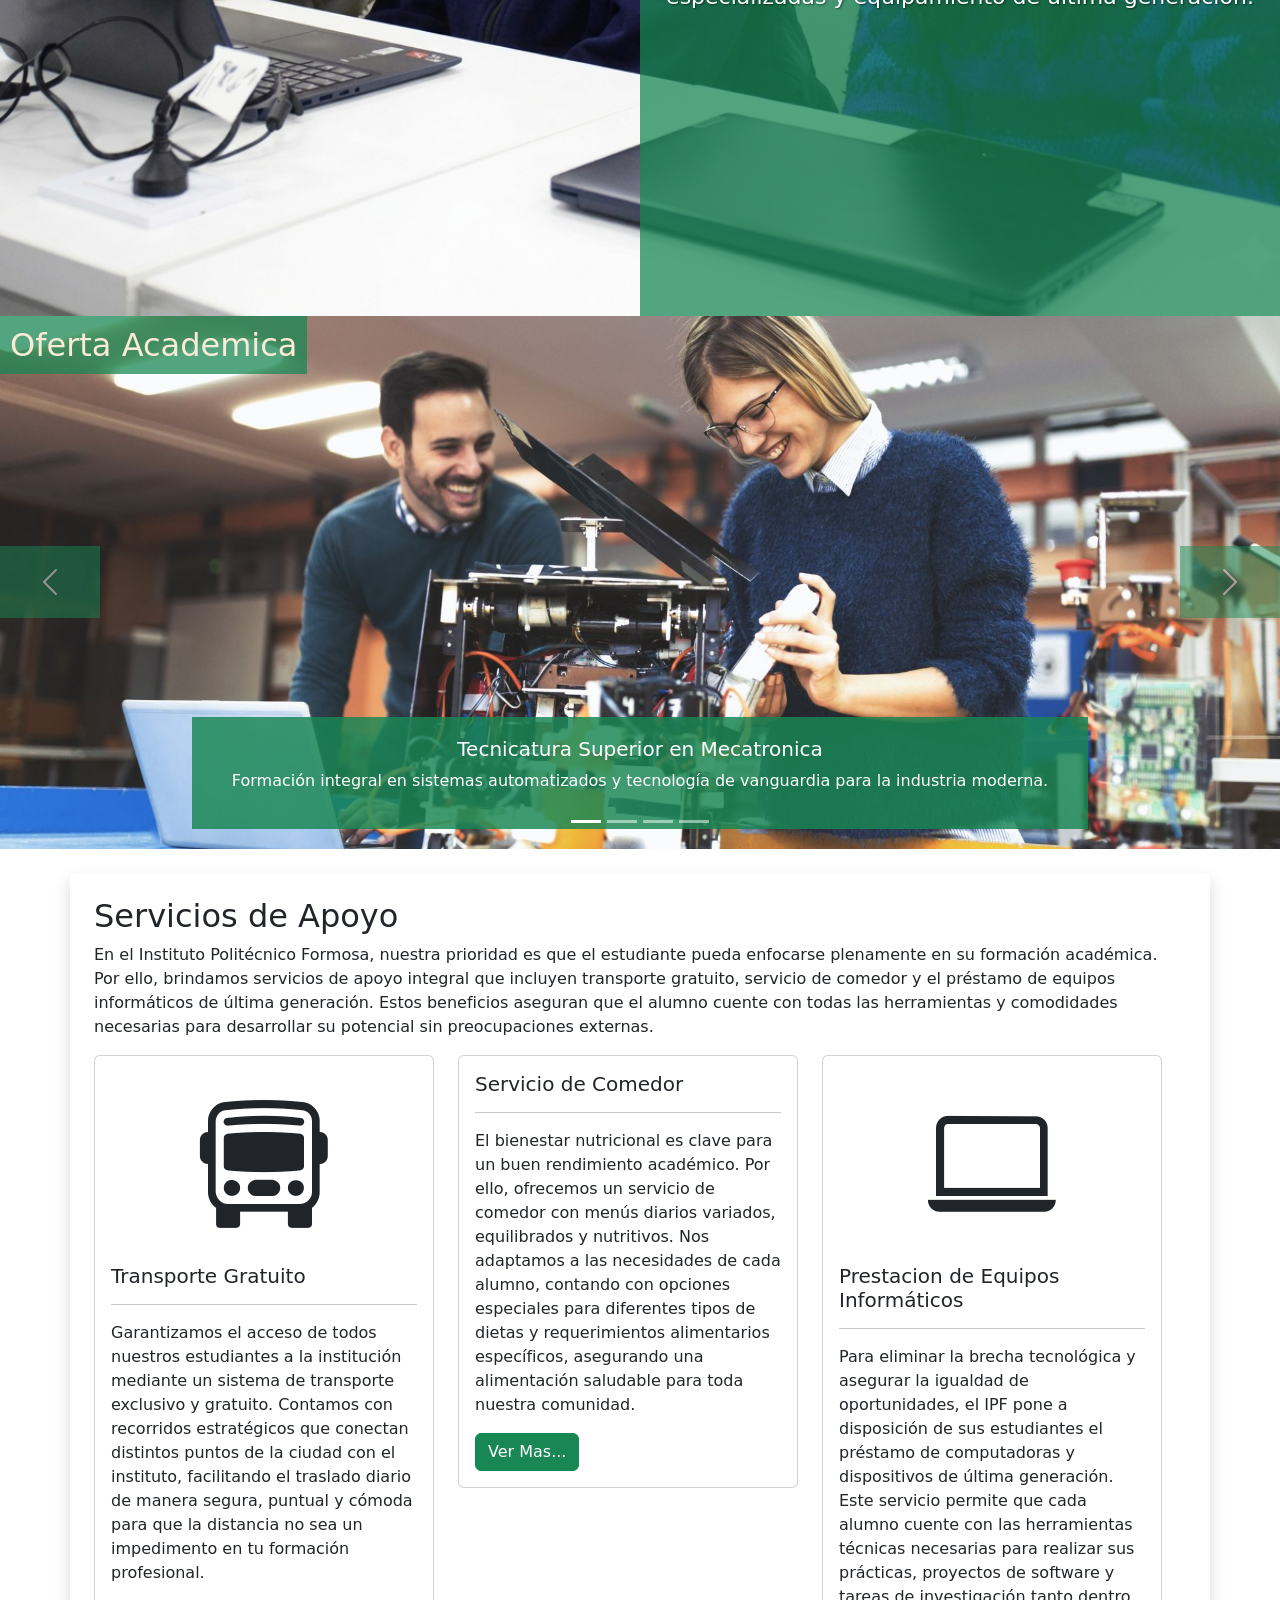
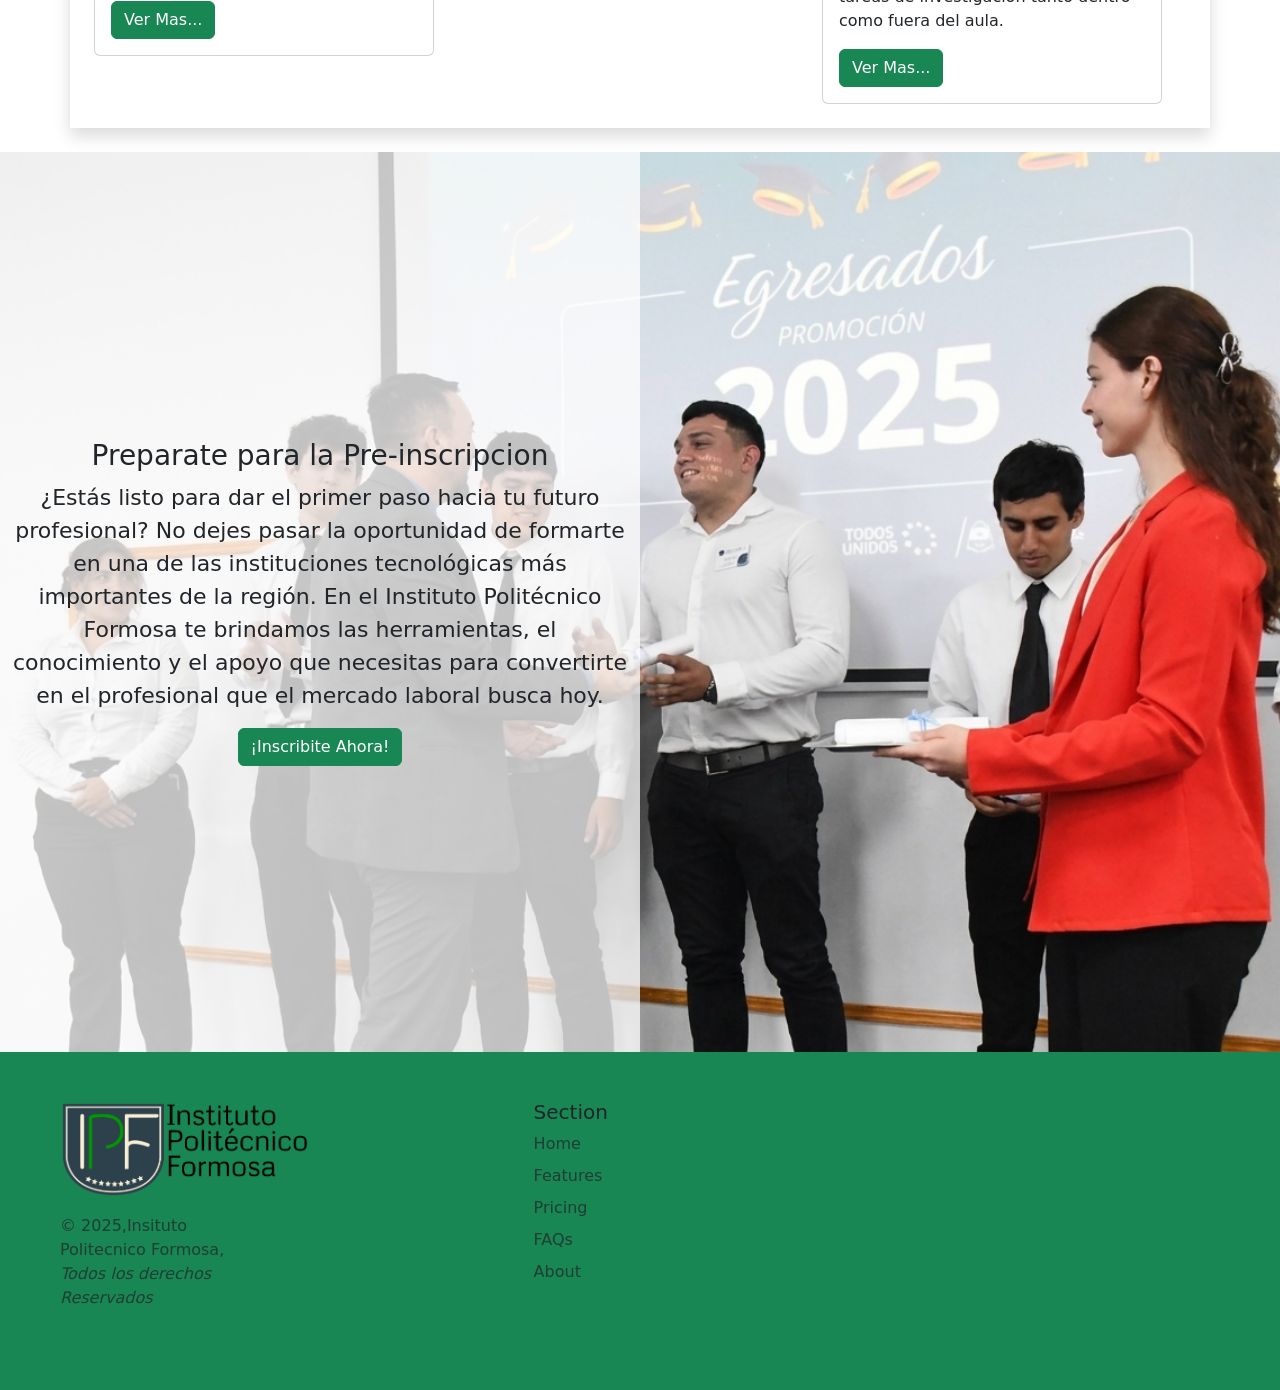
==== commit 9df2236d: "se realixo el merge de todas la ramas al main" ====
--- a/index.html
+++ b/index.html
@@ -18,11 +18,11 @@
     </a>
     <nav>
       <ul class="nav nav-pills">
-        <li class="nav-item"><a href="#" class="nav-link active bg-success" aria-current="page">Home</a></li>
-        <li class="nav-item"><a href="#" class="nav-link ">Features</a></li>
-        <li class="nav-item"><a href="#" class="nav-link">Pricing</a></li>
-        <li class="nav-item"><a href="#" class="nav-link">FAQs</a></li>
-        <li class="nav-item"><a href="#" class="nav-link">About</a></li>
+        <li class="nav-item"><a href="index.html" class="nav-link  active bg-success">Inicio</a></li>
+        <li class="nav-item"><a href="institucional.html" class="nav-link">Institucion</a>
+        </li>
+        <li class="nav-item"><a href="carrera.html" class="nav-link ">Carreras</a></li>
+        <li class="nav-item"><a href="contacto.html" class="nav-link">Contacto</a></li>
       </ul>
     </nav>
   </header>
--- a/asset/css/styles.css
+++ b/asset/css/styles.css
@@ -7,7 +7,9 @@
 
 header{
     width: 100%;
+    padding: 20px;
 }
+
 
 .icon-card{
     font-size: 128px;
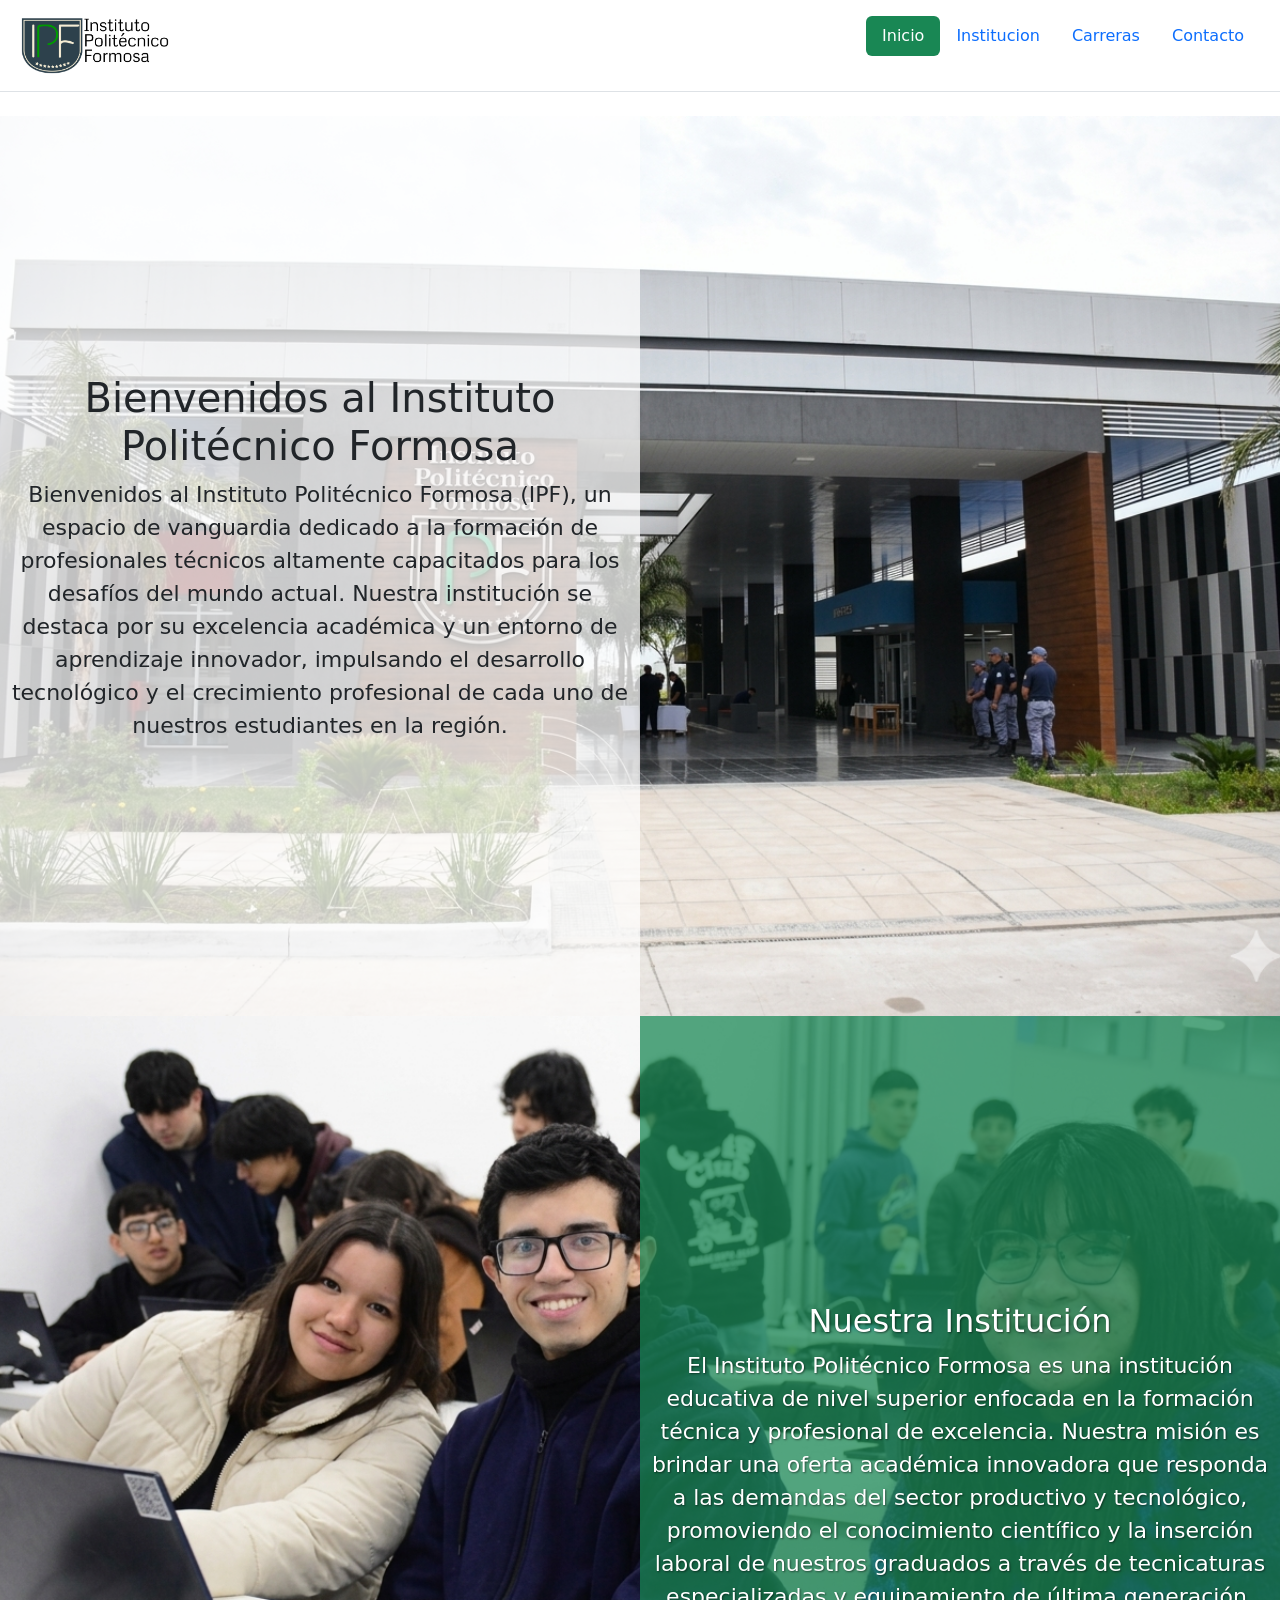
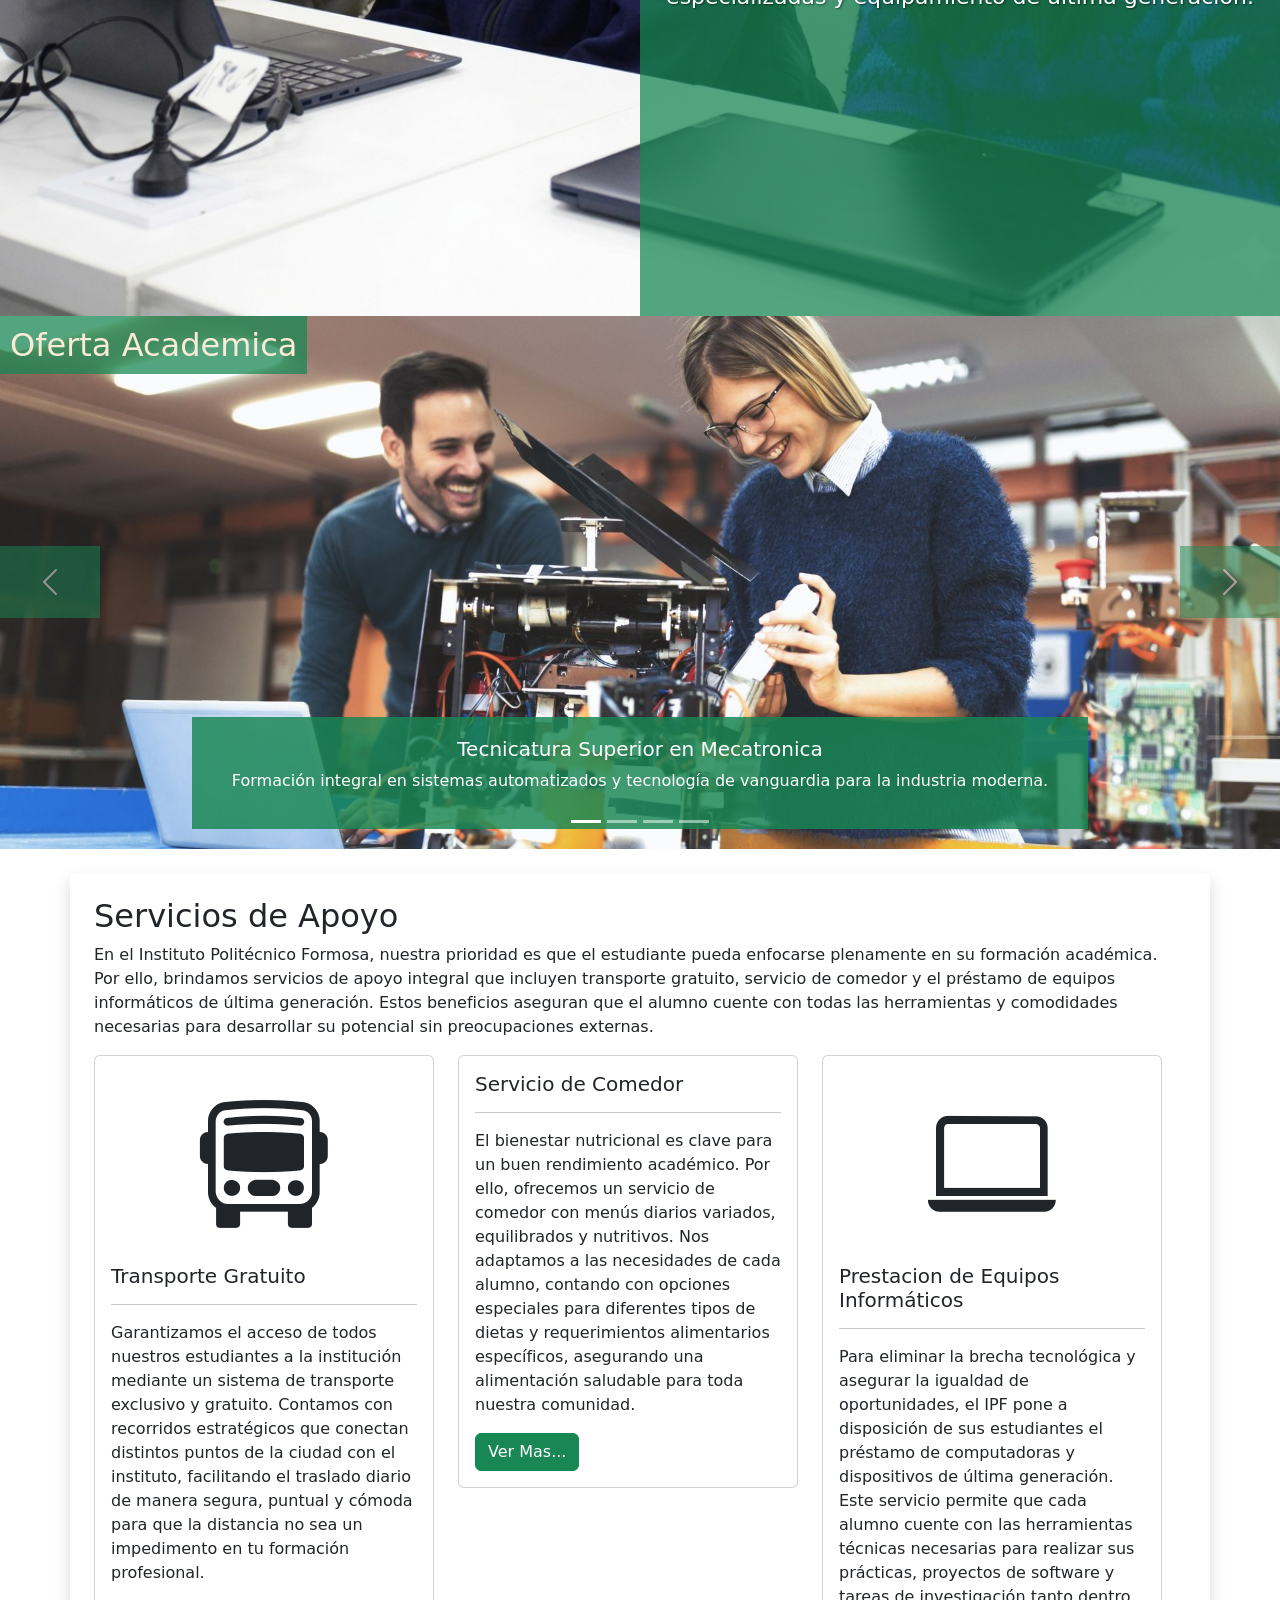
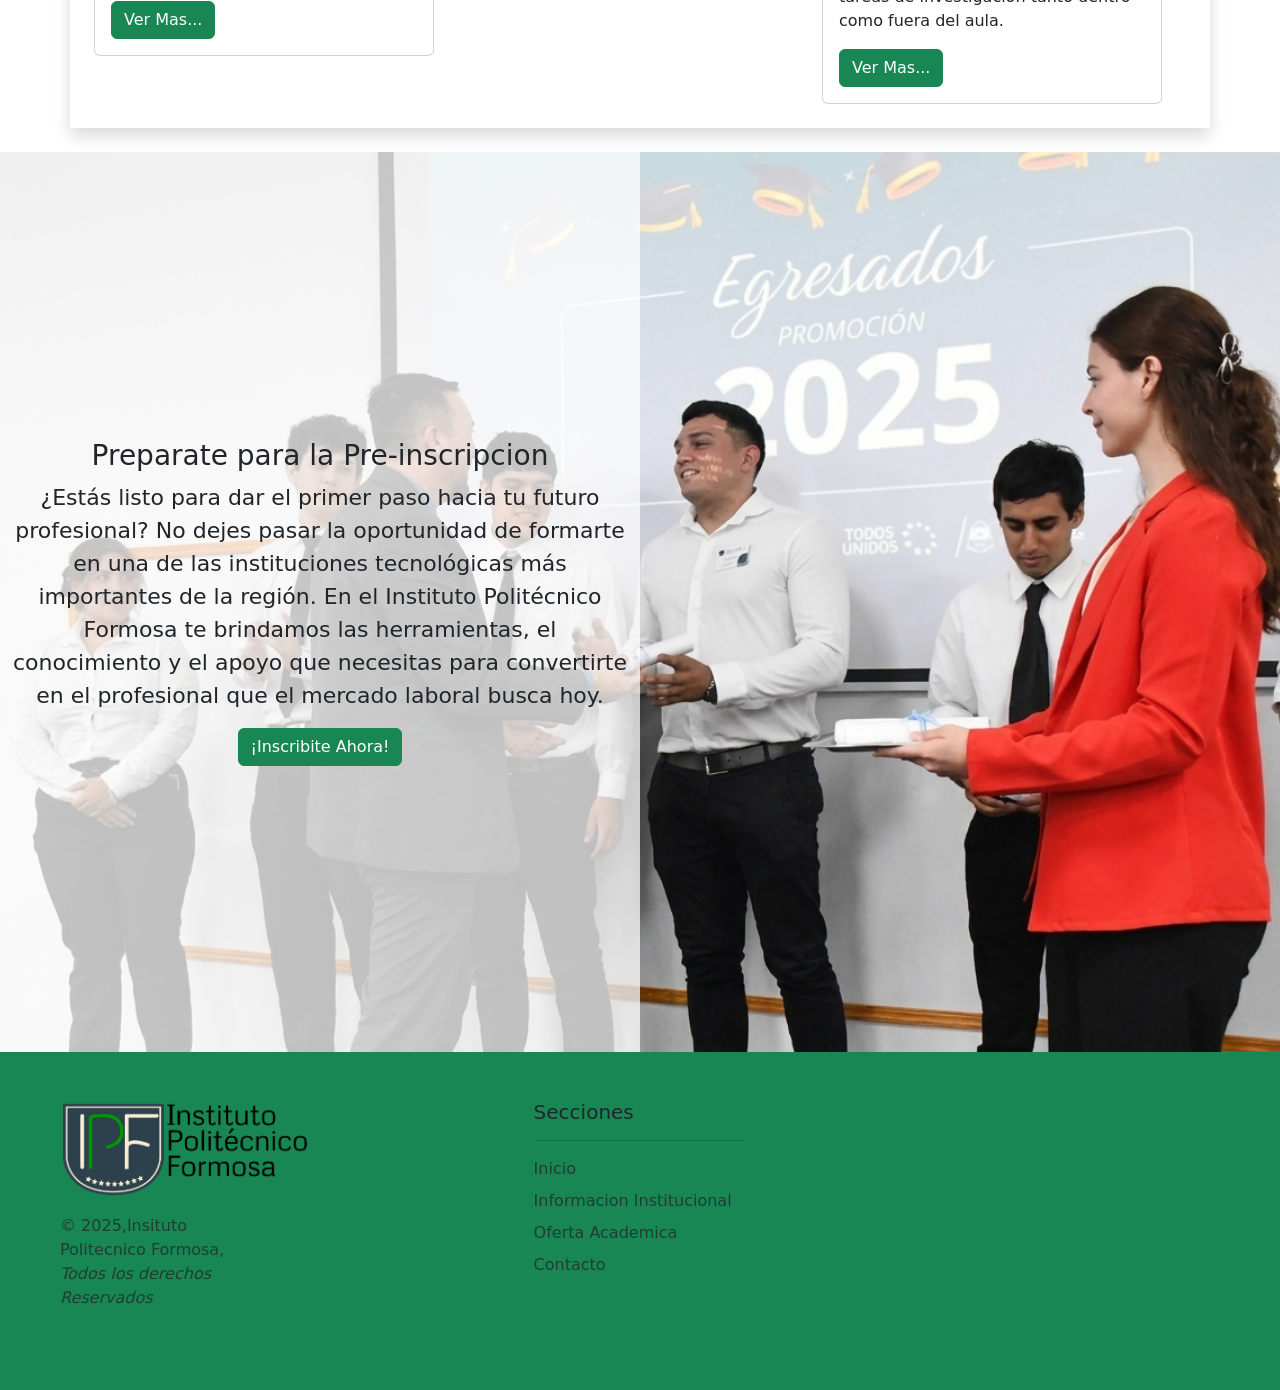
==== commit 6c1b4902: "El sitio web esta listo y funcionando" ====
--- a/index.html
+++ b/index.html
@@ -8,6 +8,7 @@
     integrity="sha384-sRIl4kxILFvY47J16cr9ZwB07vP4J8+LH7qKQnuqkuIAvNWLzeN8tE5YBujZqJLB" crossorigin="anonymous">
   <link rel="stylesheet" href="https://cdn.jsdelivr.net/npm/bootstrap-icons@1.13.1/font/bootstrap-icons.min.css">
   <link rel="stylesheet" href="asset/css/styles.css">
+  <link rel="shortcut icon" href="asset/img/images-removebg-preview.png" type="image/x-icon">
   <title>Document</title>
 </head>
 
@@ -178,13 +179,15 @@
       </div>
       <div class="col mb-3"></div>
       <div class="col mb-3">
-        <h5>Section</h5>
+        <h5>Secciones</h5>
+        <hr>
         <ul class="nav flex-column">
-          <li class="nav-item mb-2"><a href="#" class="nav-link p-0 text-body-secondary">Home</a></li>
-          <li class="nav-item mb-2"><a href="#" class="nav-link p-0 text-body-secondary">Features</a></li>
-          <li class="nav-item mb-2"><a href="#" class="nav-link p-0 text-body-secondary">Pricing</a></li>
-          <li class="nav-item mb-2"><a href="#" class="nav-link p-0 text-body-secondary">FAQs</a></li>
-          <li class="nav-item mb-2"><a href="#" class="nav-link p-0 text-body-secondary">About</a></li>
+          <li class="nav-item mb-2"><a href="#" class="nav-link p-0 text-body-secondary">Inicio</a></li>
+          <li class="nav-item mb-2"><a href="#" class="nav-link p-0 text-body-secondary">Informacion
+              Institucional</a></li>
+          <li class="nav-item mb-2"><a href="#" class="nav-link p-0 text-body-secondary">Oferta Academica</a>
+          </li>
+          <li class="nav-item mb-2"><a href="#" class="nav-link p-0 text-body-secondary">Contacto</a></li>
         </ul>
       </div>
     </footer>
